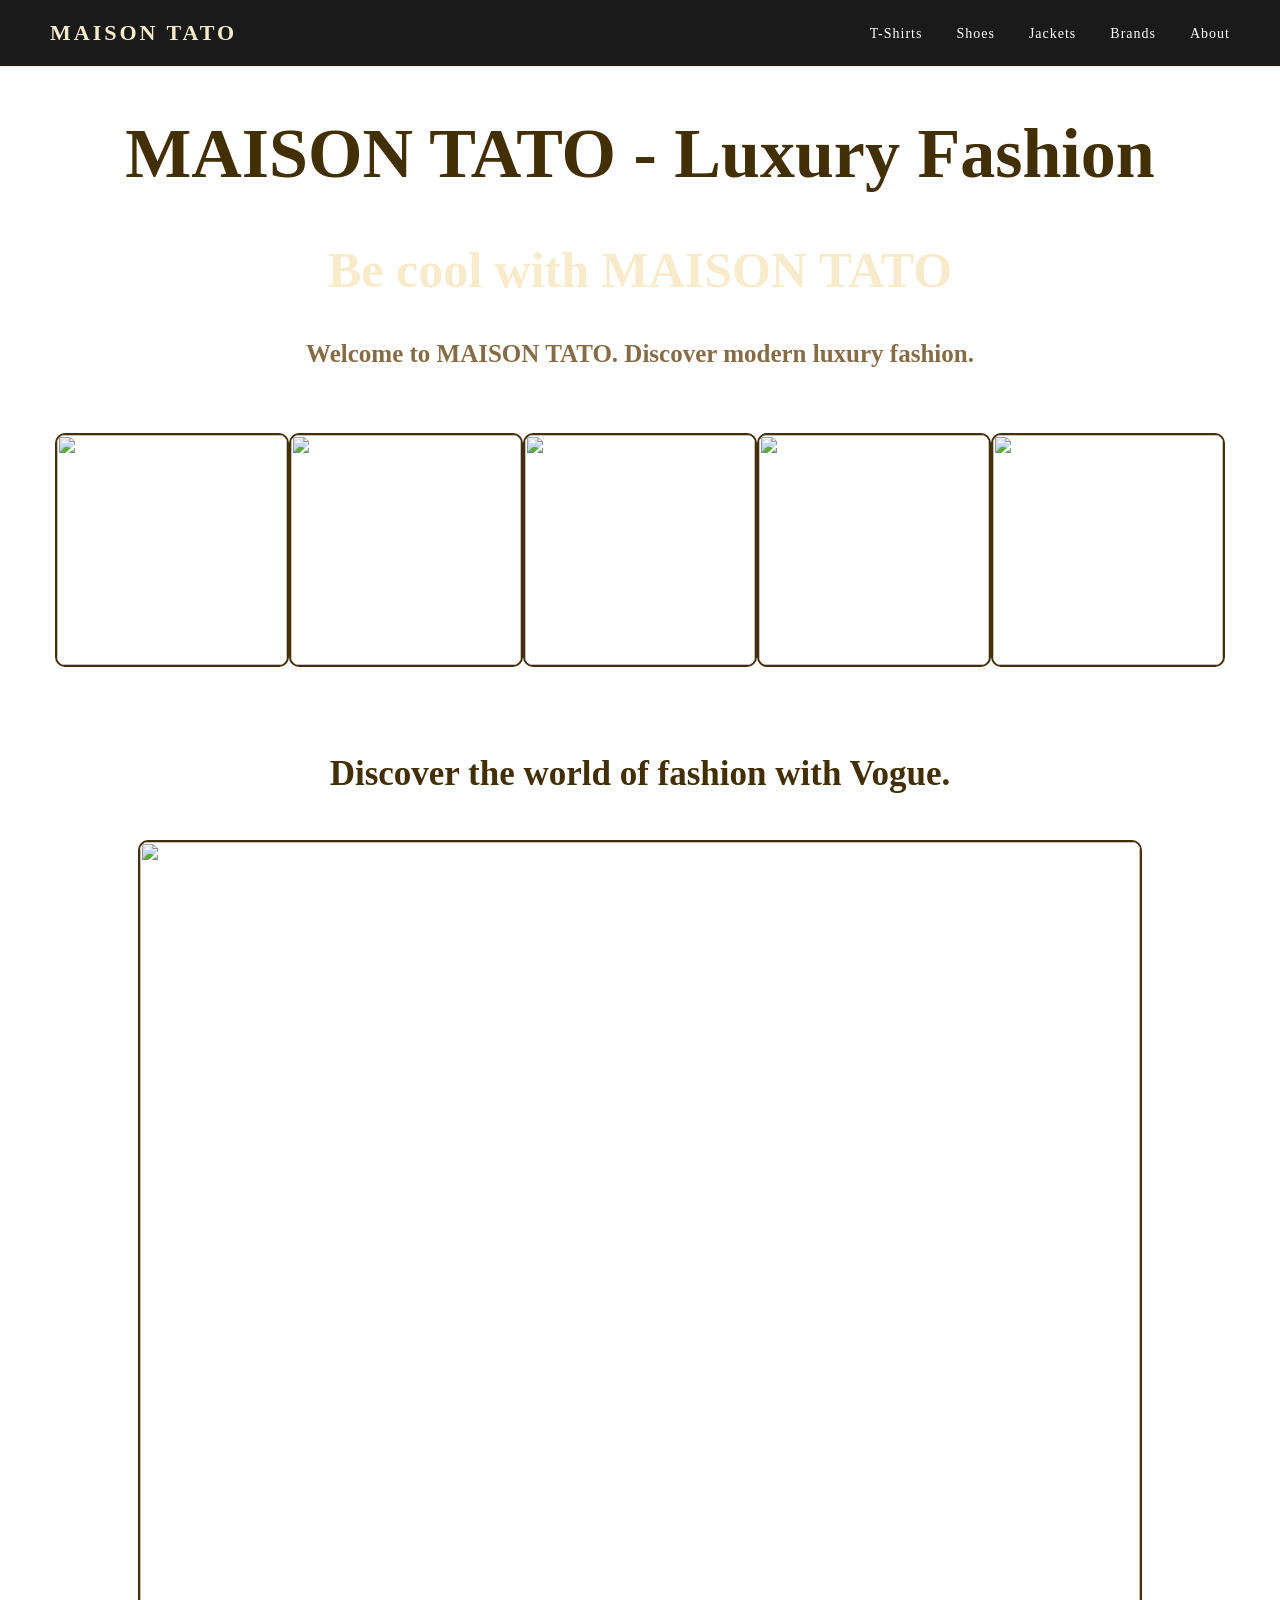
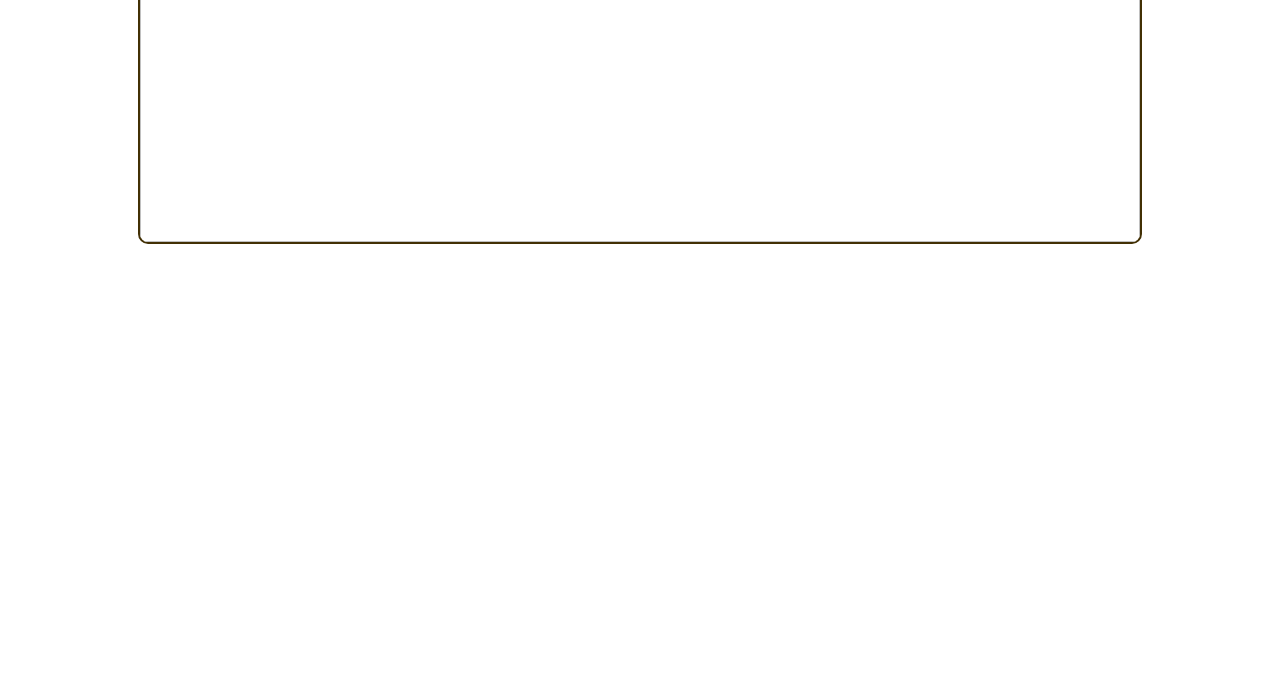
==== index.html @ 7ae5adc0 "Add files via upload" ====
<html>

<head>

<link href="style.css" rel="stylesheet">

<title>Maison Tato - Luxury Fashion</title>



</head>
<body>

<nav class="navbar">

<a href="index.html" class="logo">MAISON TATO</a>

<div class="menu">

<a href="tshirts.html">T-Shirts</a>
<a href="shoes.html">Shoes</a>
<a href="jackets.html">Jackets</a>
<a href="brands.html">Brands</a>
<a href="about.html">About</a>

</div>

</nav>

<h1>MAISON TATO - Luxury Fashion</h1>
<h2>Be cool with MAISON TATO</h2>
<p>Welcome to MAISON TATO. Discover modern luxury fashion.</p>

<div class="gallery">

  <img src="https://encrypted-tbn0.gstatic.com/images?q=tbn:ANd9GcQdyeJsavIzA-caNIQDCf2Fa8oTku66jOsMeQ&s">
  
  <img src="https://www.apetogentleman.com/wp-content/uploads/2020/06/jamesd.jpg">
  
  <img src="https://glamobserver.com/wp-content/uploads/2024/04/image-32.png">
  
  <img src="https://encrypted-tbn0.gstatic.com/images?q=tbn:ANd9GcTtKJ94MTZsLQMupJOZrRz23nrUDBoe6DkLlQ&s">
  
  <img src="https://encrypted-tbn0.gstatic.com/images?q=tbn:ANd9GcTcHQEMiaVzLmT-04Wt9IcV5xnwYXdK9xu7LA&s">
  

</div>

<center>

<h4>Discover the world of fashion with Vogue.</h4>

<img src="https://upload.wikimedia.org/wikipedia/commons/f/f8/VOGUE_LOGO.svg" width="1000">
</center>

<center>
<div style="text-align:center;">
  <iframe 
    width="70%" 
    height="400"
    src="https://www.vogue.fr/video/watch/pusha-t-se-prepare-pour-le-defile-louis-vuitton-de-pharrell-williams-a-paris-2025-01-23"
    frameborder="0"
    allowfullscreen>
  </iframe>
</div>

</center>
<br></br>


</body>

</html>
---- style.css ----
body { margin: 0;
  padding: 0;
  font-family: 'Playfair Display';background: linear-gradient(rgba(255, 255, 255, 0.5), rgba(255, 255, 255, 0.5)),url("https://www.wallpaperboulevard.com/Images/product/crocodile-skin-ppak-l.jpg"); background-size: cover; background-position: center;background-attachment: fixed;}

h1 {color: #423004;
text-align: center;font-size: 70px;}

h2 {color: #F7EBCB;
text-align: center;font-size: 50px;}

h3 {color: #423004;
text-align: center;font-size: 35px}

h4 {color: #423004;
text-align: center;font-size: 35px;}

h5 {color: #423004;
text-align: center;font-size: 70px;}

table {border: 3px solid #C9A227;
border-color: #F7EBCB;}

td {border: 2px solid #C9A227;
border-color: #F7EBCB;}

p {font-size: 25px;
text-align: center;color: #856C44; font-weight: bold;}

ul {list-style-type: square;}

img {border-width: 2px;border: 2px solid #C9A227;
border-color: #423004;border-radius: 10px;}

.navbar{display:flex;
justify-content:space-between;
align-items:center;padding:20px 50px;background-color:#1A1A1A;
border-bottom:1px solid #F7EBCB;
position:sticky;top:0;}

.logo{color:#F7EBCB;
font-size:22px;
letter-spacing:3px;
text-decoration:none;
font-weight:bold;}

.menu a{margin-left:30px;
text-decoration:none;
color:white;
font-size:14px;
letter-spacing:1px;
transition:0.3s;}

.menu a:hover{color:#F7EBCB;}

.gallery {display: flex;
  justify-content: center;
  gap: 40x;
  flex-wrap: wrap;
  padding: 40px}

.gallery img {width: 230px;
  height: auto;
  object-fit: cover;
  transition: 0.3s;
  border-radius: 10px}

.gallery img:hover {transform: scale(1.05);}


.card {text-align: center;
  width: 320px;}

.card img { width: 100%;
  height: 400px;
  object-fit: cover;
  transition: 0.3s;
  border-radius: 10px;}

.card img:hover {transform: scale(1.05);}

.card p { margin-top: 10px;
  font-size: 16px;
  color: #423004;}
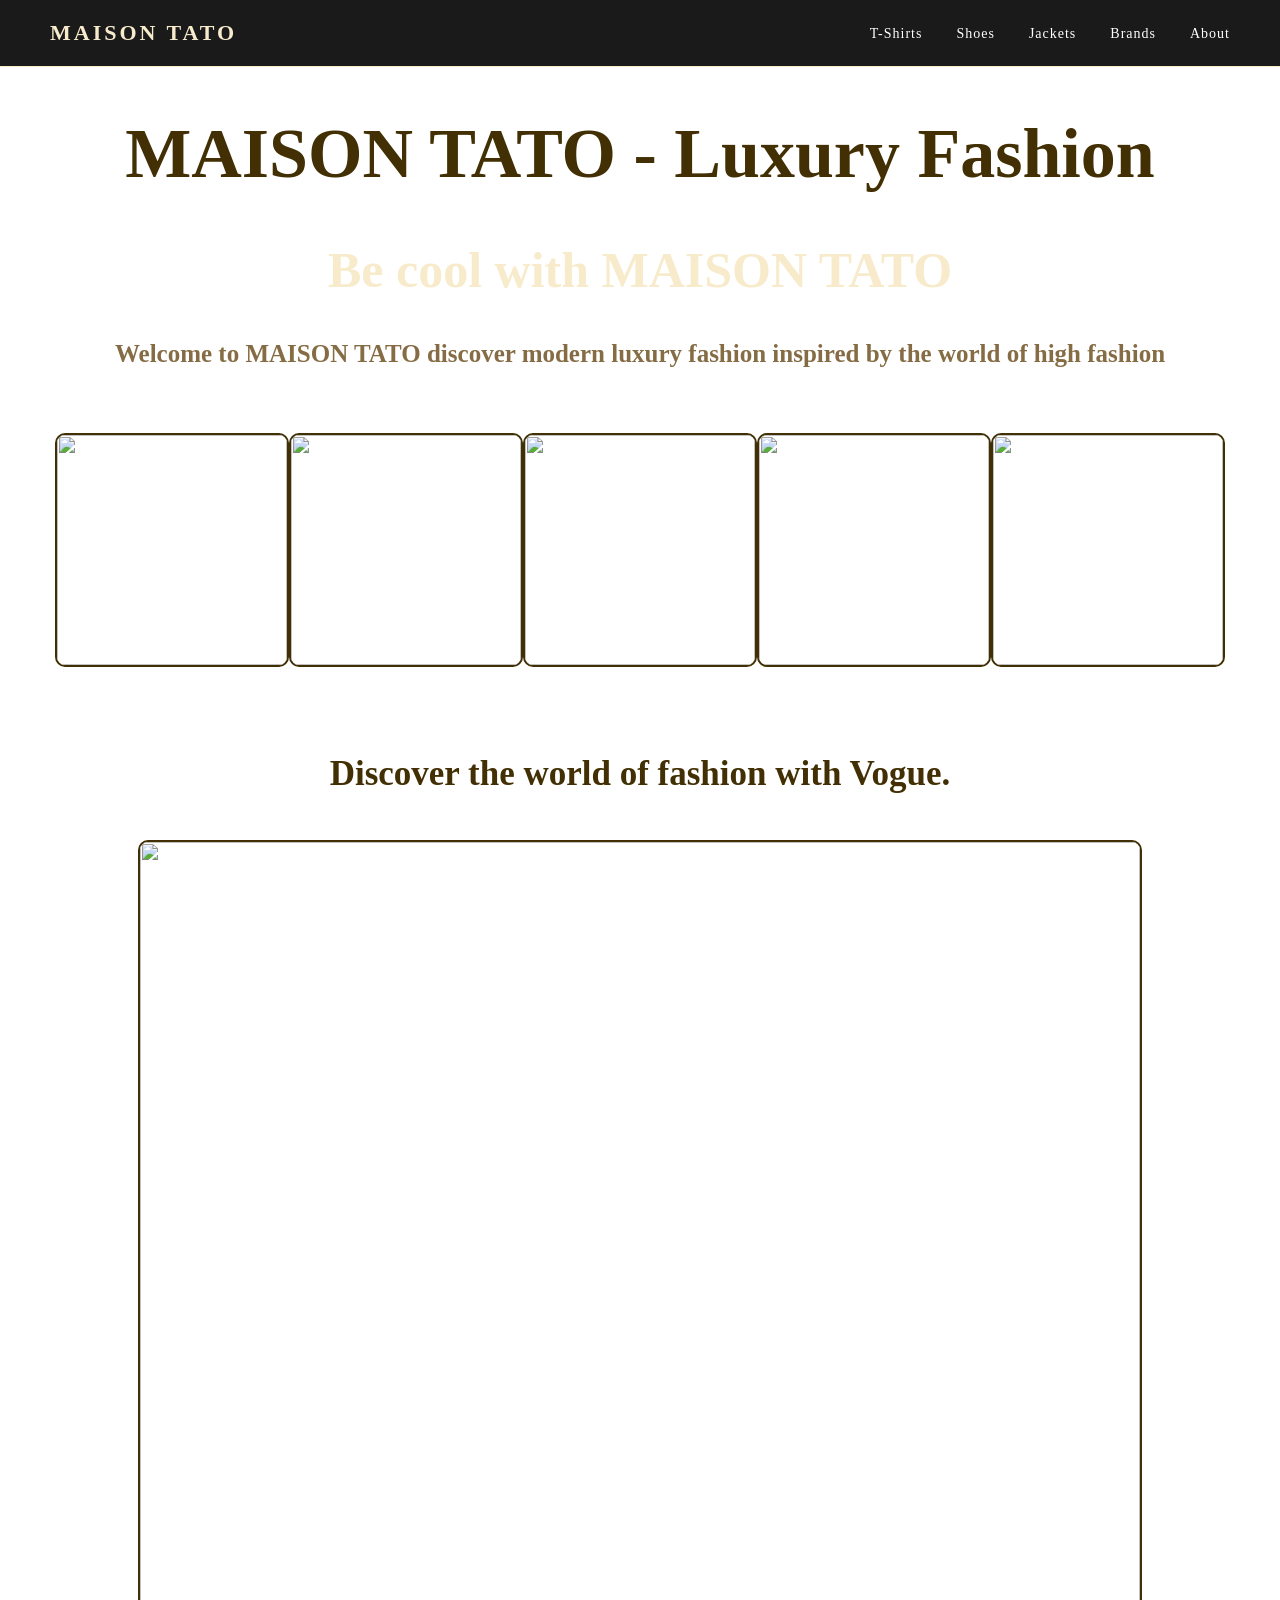
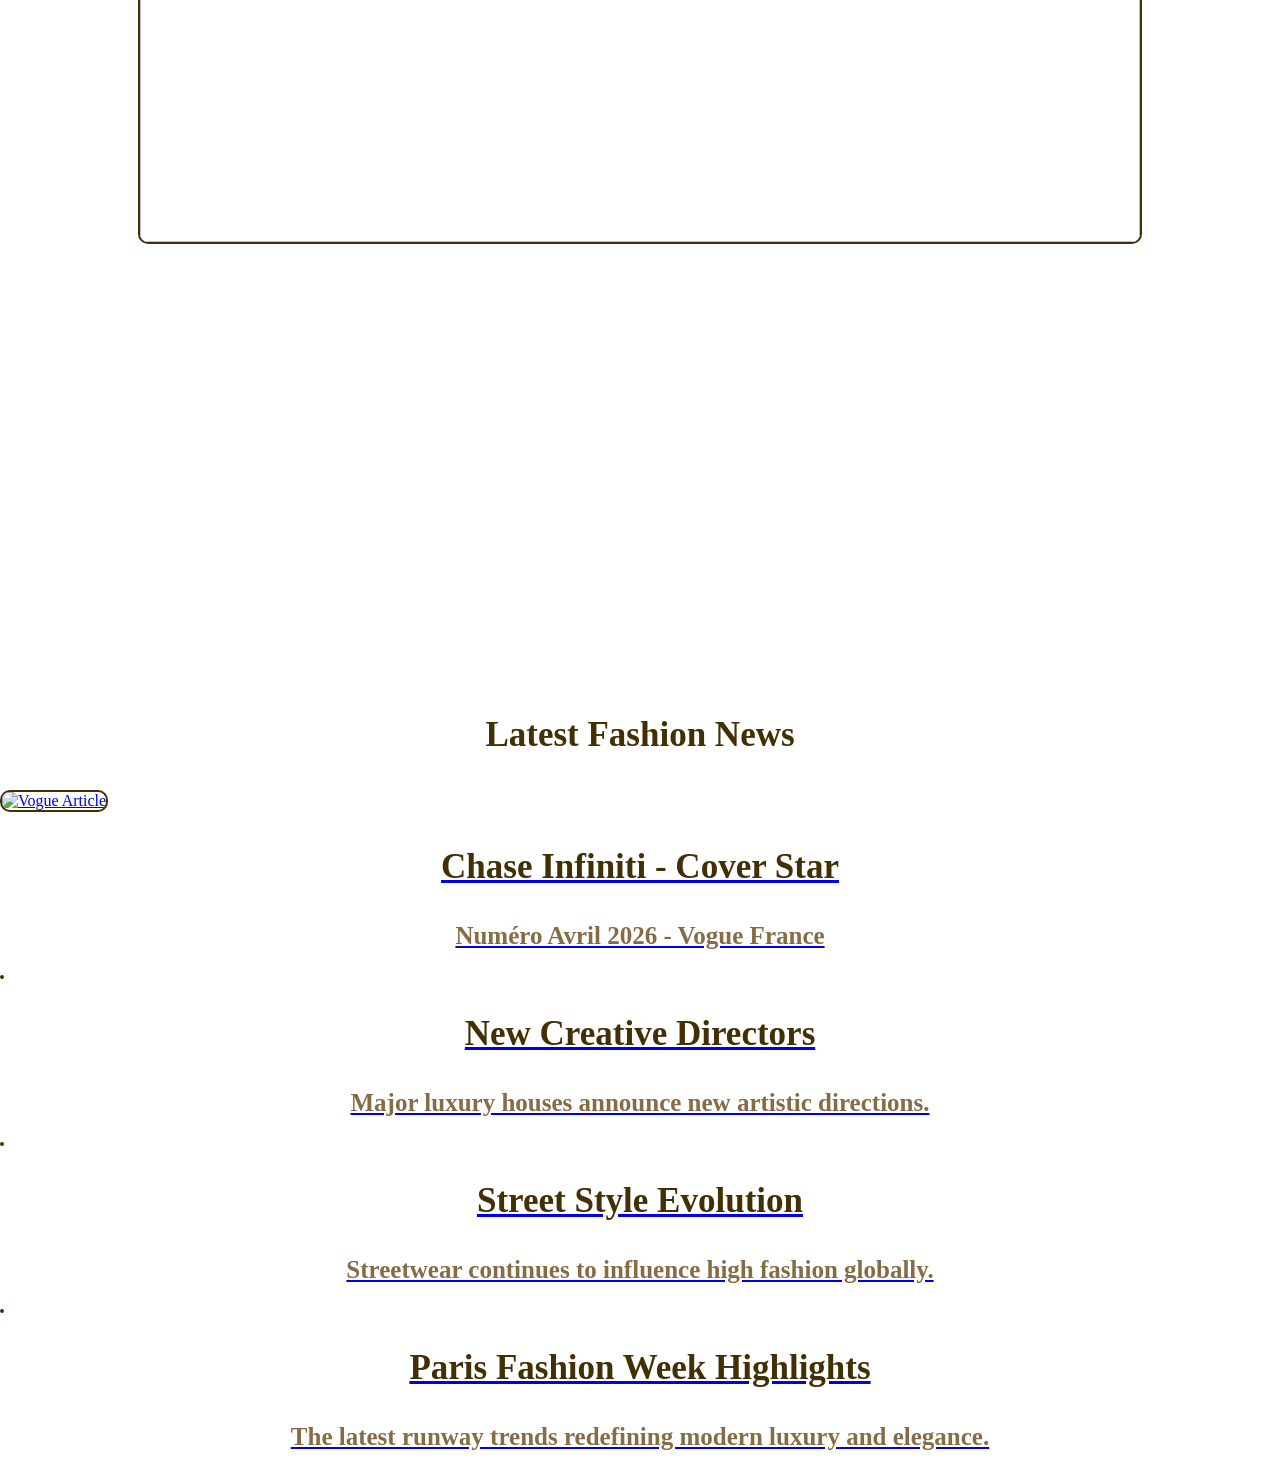
==== commit a817aed2: "Add files via upload" ====
--- a/index.html
+++ b/index.html
@@ -29,7 +29,7 @@
 
 <h1>MAISON TATO - Luxury Fashion</h1>
 <h2>Be cool with MAISON TATO</h2>
-<p>Welcome to MAISON TATO. Discover modern luxury fashion.</p>
+<p>Welcome to MAISON TATO discover modern luxury fashion inspired by the world of high fashion </p>
 
 <div class="gallery">
 
@@ -67,8 +67,61 @@
 </center>
 <br></br>
 
+<section class="news">
 
+  <h3>Latest Fashion News</h3>
+
+  <div class="news-layout">
+
+
+<div class="news-main">
+  <a href="https://www.vogue.fr/article/chase-infiniti-cover-star-numero-avril-2026-vogue-france" target="_blank">
+
+    <img src="https://media.vogue.fr/photos/69b91f6922ea435b9824328f/2:3/w_1920,c_limit/WEB_COVER_BLANC.jpg" alt="Vogue Article">
+
+    <h3>Chase Infiniti - Cover Star</h3>
+    <p>Numéro Avril 2026 - Vogue France</p>
+
+  </a>
+</div>
+
+    <div class="news-side">
+
+      <div class="news-card">
+  <a href="https://www.vogue.fr/article/coulisses-elvis-baz-luhrmann-anna-wintour-conversation-vogue-cafe">
+
+        <img src="https://media.vogue.fr/photos/69abd310fdc9b141bcaad745/2:3/w_1920,c_limit/Vogue%20Cafe%20Paris%20%E2%80%93%20@louisaws%20%E2%80%93%20Louis%20A.%20W.%20Sheridan-4412.jpg" alt="">
+        <h3>New Creative Directors</h3>
+        <p>Major luxury houses announce new artistic directions.</p>
+  </a>
+
+      </div>
+
+      <div class="news-card">
+  <a href="https://www.vogue.fr/article/officewear-astuces-style-simples-bureau-2026">
+
+        <img src="https://media.vogue.fr/photos/698c920ca16ab4286d100a8f/1:1/w_640,c_limit/2260977882" alt="">
+        <h3>Street Style Evolution</h3>
+        <p>Streetwear continues to influence high fashion globally.</p>
+  </a>
+
+      </div>
+
+    <div class="news-card">
+  <a href="https://www.vogue.fr/article/fashion-week-paris-evenements-mode-ouverts-public">
+
+      <img src="https://media.vogue.fr/photos/62cdd0e5a85f6a7a369ea235/1:1/w_640,c_limit/Rianne+van+Rompaey+by+Alasdair+McLellan+Vogue+Paris+September+2019+(2)-2.jpg" alt="">
+      <h3>Paris Fashion Week Highlights</h3>
+      <p>The latest runway trends redefining modern luxury and elegance.</p>
+  </a>
+
+    </div>
+
+    </div>
+    </div>
+
+
+
+</section>
 </body>
-
 </html>
-
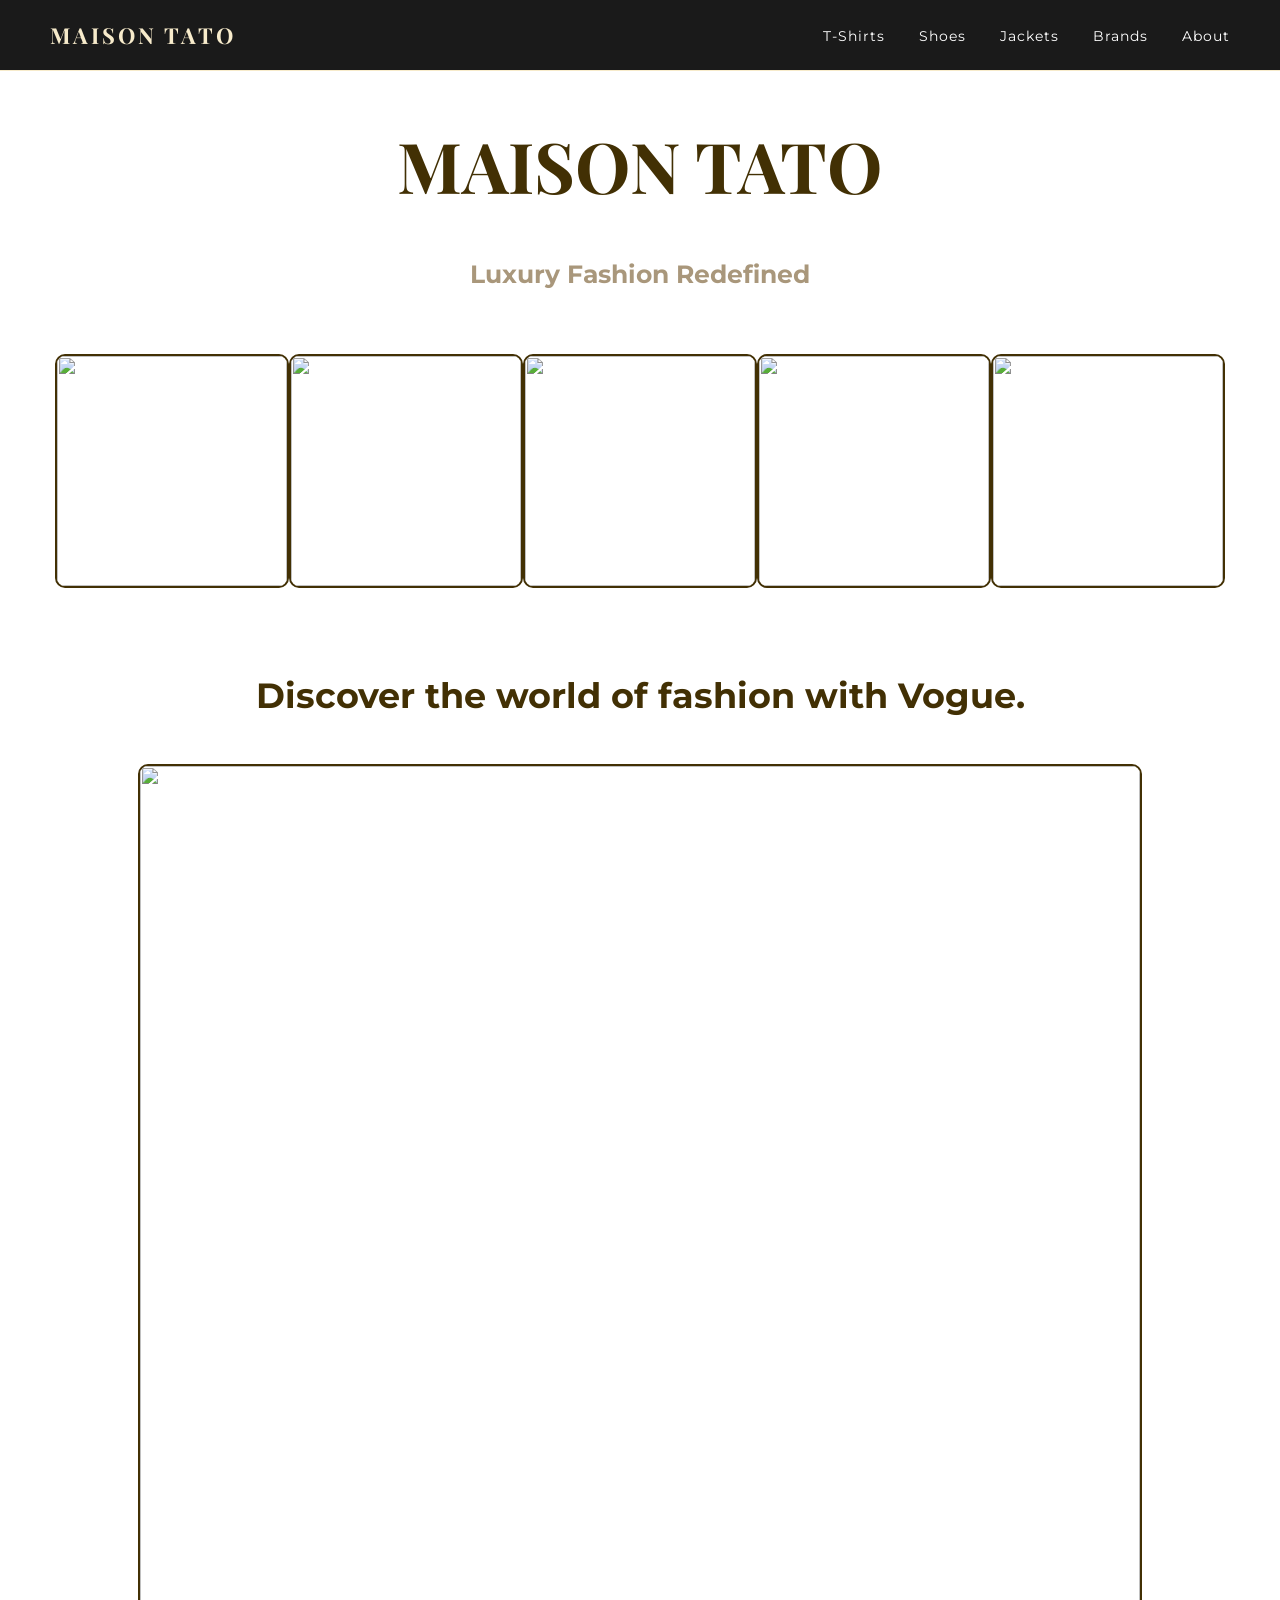
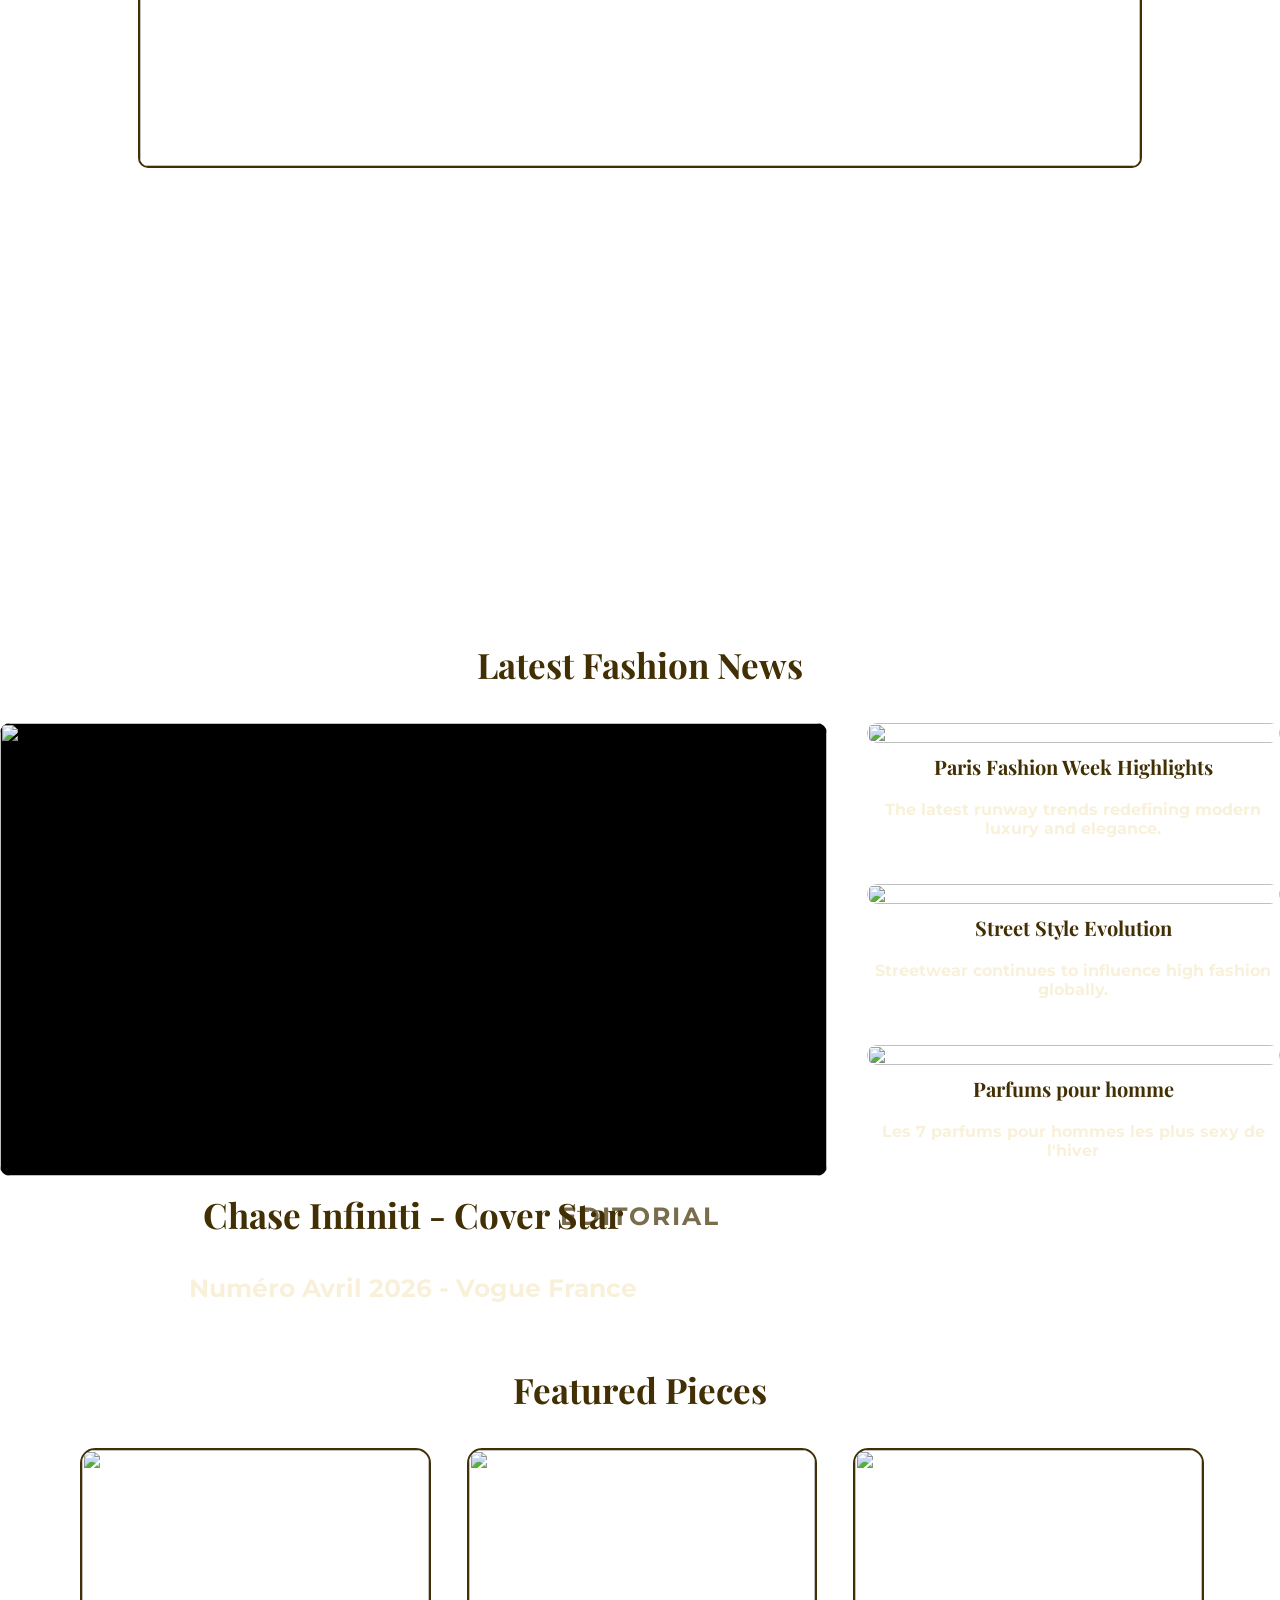
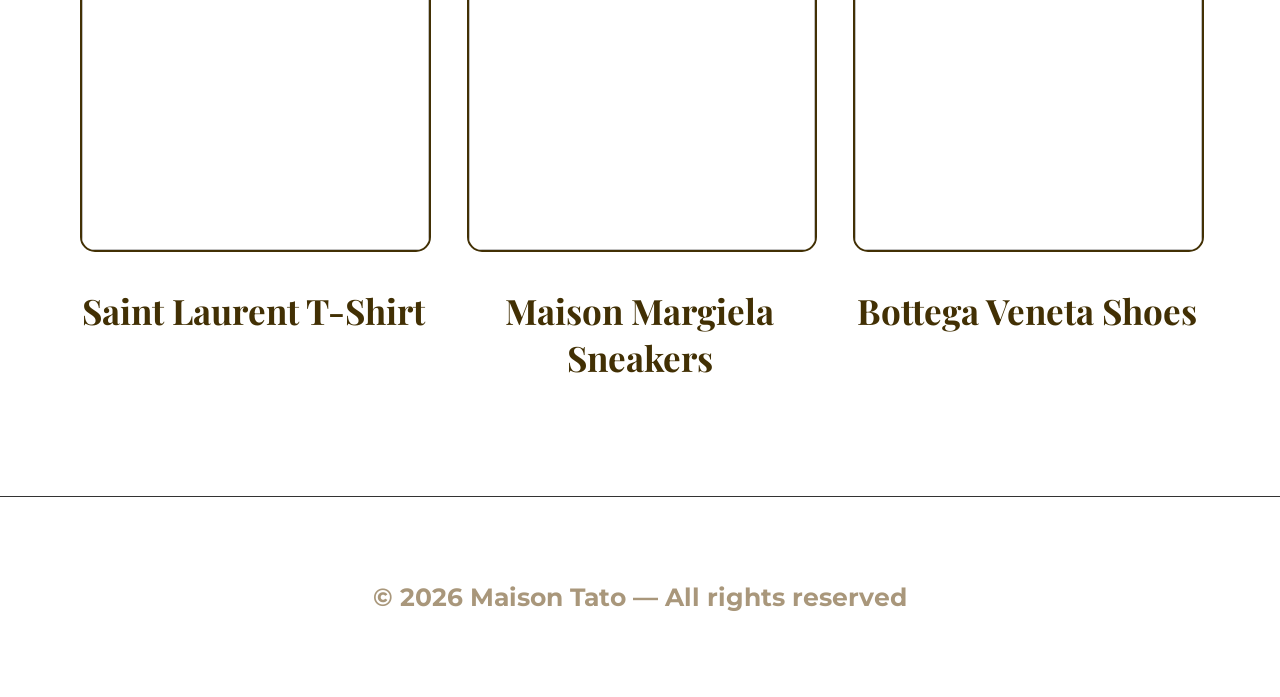
==== commit 82588b75: "Add files via upload" ====
--- a/index.html
+++ b/index.html
@@ -3,7 +3,8 @@
 <head>
 
 <link href="style.css" rel="stylesheet">
-
+<link href="https://fonts.googleapis.com/css2?family=Montserrat:wght@300;400;500;700&display=swap" rel="stylesheet">
+<link href="https://fonts.googleapis.com/css2?family=Playfair+Display:wght@400;600&display=swap" rel="stylesheet">
 <title>Maison Tato - Luxury Fashion</title>
 
 
@@ -27,10 +28,8 @@
 
 </nav>
 
-<h1>MAISON TATO - Luxury Fashion</h1>
-<h2>Be cool with MAISON TATO</h2>
-<p>Welcome to MAISON TATO discover modern luxury fashion inspired by the world of high fashion </p>
-
+<h1>MAISON TATO</h1>
+<p>Luxury Fashion Redefined</p>
 <div class="gallery">
 
   <img src="https://encrypted-tbn0.gstatic.com/images?q=tbn:ANd9GcQdyeJsavIzA-caNIQDCf2Fa8oTku66jOsMeQ&s">
@@ -87,15 +86,16 @@
 
     <div class="news-side">
 
-      <div class="news-card">
-  <a href="https://www.vogue.fr/article/coulisses-elvis-baz-luhrmann-anna-wintour-conversation-vogue-cafe">
+  
+<div class="news-card">
+  <a href="https://www.vogue.fr/article/fashion-week-paris-evenements-mode-ouverts-public">
 
-        <img src="https://media.vogue.fr/photos/69abd310fdc9b141bcaad745/2:3/w_1920,c_limit/Vogue%20Cafe%20Paris%20%E2%80%93%20@louisaws%20%E2%80%93%20Louis%20A.%20W.%20Sheridan-4412.jpg" alt="">
-        <h3>New Creative Directors</h3>
-        <p>Major luxury houses announce new artistic directions.</p>
+      <img src="https://media.vogue.fr/photos/62cdd0e5a85f6a7a369ea235/1:1/w_640,c_limit/Rianne+van+Rompaey+by+Alasdair+McLellan+Vogue+Paris+September+2019+(2)-2.jpg" alt="">
+      <h3>Paris Fashion Week Highlights</h3>
+      <p>The latest runway trends redefining modern luxury and elegance.</p>
   </a>
 
-      </div>
+    </div>
 
       <div class="news-card">
   <a href="https://www.vogue.fr/article/officewear-astuces-style-simples-bureau-2026">
@@ -107,21 +107,53 @@
 
       </div>
 
-    <div class="news-card">
-  <a href="https://www.vogue.fr/article/fashion-week-paris-evenements-mode-ouverts-public">
+      <div class="news-card">
 
-      <img src="https://media.vogue.fr/photos/62cdd0e5a85f6a7a369ea235/1:1/w_640,c_limit/Rianne+van+Rompaey+by+Alasdair+McLellan+Vogue+Paris+September+2019+(2)-2.jpg" alt="">
-      <h3>Paris Fashion Week Highlights</h3>
-      <p>The latest runway trends redefining modern luxury and elegance.</p>
+  <a href="https://www.vogue.fr/vogue-hommes/article/nouveaux-parfums-homme-sexy">
+
+        <img src="https://media.vogue.fr/photos/6270045216e7db063790f4fd/1:1/w_640,c_limit/263590102_275047184589584_4933504028669683398_n.jpg" alt="">
+        <h3>Parfums pour homme </h3>
+        <p>Les 7 parfums pour hommes les plus sexy de l'hiver</p>
   </a>
 
-    </div>
+      </div>
 
     </div>
     </div>
 
+<p class="label">EDITORIAL</p>
+
+</section>
 
 
+<section class="products">
+<h3>Featured Pieces</h2>
+
+<div class="product-grid">
+
+<div class="product">
+<img src="https://saint-laurent.dam.kering.com/m/286701004f9f1b9b/eCom-844555YCL368566_A.jpg">
+<h3>Saint Laurent T-Shirt</h3>
+</div>
+
+<div class="product">
+<img src="https://groupie.store/cdn/shop/files/7.27.23-145.jpg?v=1690770270">
+<h3>Maison Margiela Sneakers</h3>
+</div>
+
+<div class="product">
+<img src="https://bottega-veneta.dam.kering.com/asset/3835deb2-41d5-4039-812b-4d1627fb33ff/Medium/867806V2ED02006_B.jpg">
+<h3>Bottega Veneta Shoes</h3>
+</div>
+
+</div>
 </section>
+
+
+<div class="footer">
+<p>© 2026 Maison Tato — All rights reserved</p>
+</div>
+
+
 </body>
 </html>
--- a/style.css
+++ b/style.css
@@ -1,13 +1,19 @@
 
 body { margin: 0;
   padding: 0;
-  font-family: 'Playfair Display';background: linear-gradient(rgba(255, 255, 255, 0.5), rgba(255, 255, 255, 0.5)),url("https://www.wallpaperboulevard.com/Images/product/crocodile-skin-ppak-l.jpg"); background-size: cover; background-position: center;background-attachment: fixed;}
+  font-family: 'Montserrat';background: linear-gradient(rgba(255, 255, 255, 0.5), rgba(255, 255, 255, 0.5)),url("https://www.wallpaperboulevard.com/Images/product/crocodile-skin-ppak-l.jpg"); background-size: cover; background-position: center;background-attachment: fixed;  }
+
+h1, h2, h3 {font-family: 'Playfair Display', serif;}
 
 h1 {color: #423004;
 text-align: center;font-size: 70px;}
 
 h2 {color: #F7EBCB;
 text-align: center;font-size: 50px;}
+
+a {text-decoration: none;
+  color: inherit;}
+
 
 h3 {color: #423004;
 text-align: center;font-size: 35px}
@@ -25,7 +31,7 @@
 border-color: #F7EBCB;}
 
 p {font-size: 25px;
-text-align: center;color: #856C44; font-weight: bold;}
+text-align: center;color: #856C44; font-weight: bold; opacity:0.7;}
 
 ul {list-style-type: square;}
 
@@ -36,13 +42,14 @@
 justify-content:space-between;
 align-items:center;padding:20px 50px;background-color:#1A1A1A;
 border-bottom:1px solid #F7EBCB;
-position:sticky;top:0;}
+position:sticky;top:0; backdrop-filter: blur(10px);  z-index: 1000;}
 
 .logo{color:#F7EBCB;
 font-size:22px;
 letter-spacing:3px;
 text-decoration:none;
-font-weight:bold;}
+font-weight:bold;font-family: 'Playfair Display'
+}
 
 .menu a{margin-left:30px;
 text-decoration:none;
@@ -60,7 +67,7 @@
   padding: 40px}
 
 .gallery img {width: 230px;
-  height: auto;
+  height: autoU;
   object-fit: cover;
   transition: 0.3s;
   border-radius: 10px}
@@ -75,10 +82,83 @@
   height: 400px;
   object-fit: cover;
   transition: 0.3s;
-  border-radius: 10px;}
+  border-radius: 10px;
+ filter: grayscale(20%);}
 
 .card img:hover {transform: scale(1.05);}
 
 .card p { margin-top: 10px;
   font-size: 16px;
-  color: #423004;}+  color: #423004;}
+
+.news-layout {display: grid;
+  grid-template-columns: 2fr 1fr;
+  gap: 40px;
+  align-items: start;}
+
+.news-main img {width: 100%;
+  height: auto;
+  object-fit: contain;
+  background-color: #000;
+  border-radius: 10px;}
+
+.news-main h3 {font-size: 35px;
+  margin-top: 15px;
+  color: #423004;}
+
+.news-main p {font-size: 25px;
+  color: #F7EBCB;}
+
+.news-side { display: flex;
+  flex-direction: column;
+  gap: 30px;}
+
+.news-card {width: 100%;}
+
+.news-card img {width: 100%;
+  max-height: 320px;
+  object-fit: contain;
+  object-position: center;
+  border-radius: 10px;}
+
+.news-card img:hover {transform: scale(1.03);}
+
+.news-card h3 {font-size: 20px;
+  margin-top: 10px;
+  color: #423004;}
+
+.news-card p { font-size: 16px;
+  color: #F7EBCB;}
+.news-main a { text-decoration: none;
+  color: inherit;}
+
+.news-card img {border: none;}
+
+.news-main img{border: none;}
+
+.news-card a {text-decoration: none;
+  color: inherit;}
+
+.label {font-size: 25px;
+  letter-spacing: 2px;
+  color: #423004;
+  margin-bottom: 20px;}
+
+.products {padding:80px;}
+
+.product-grid {display:grid;
+  grid-template-columns:repeat(auto-fit,minmax(280px,1fr));
+  gap:40px;}
+
+.product {text-align:center;}
+
+.product img {width:100%;
+  height:400px;
+  object-fit:cover;
+  border-radius:15px;}
+
+.product img:hover {transform:scale(1.05);}
+
+.footer {text-align:center;
+  padding:60px;
+  border-top:1px solid #333;}
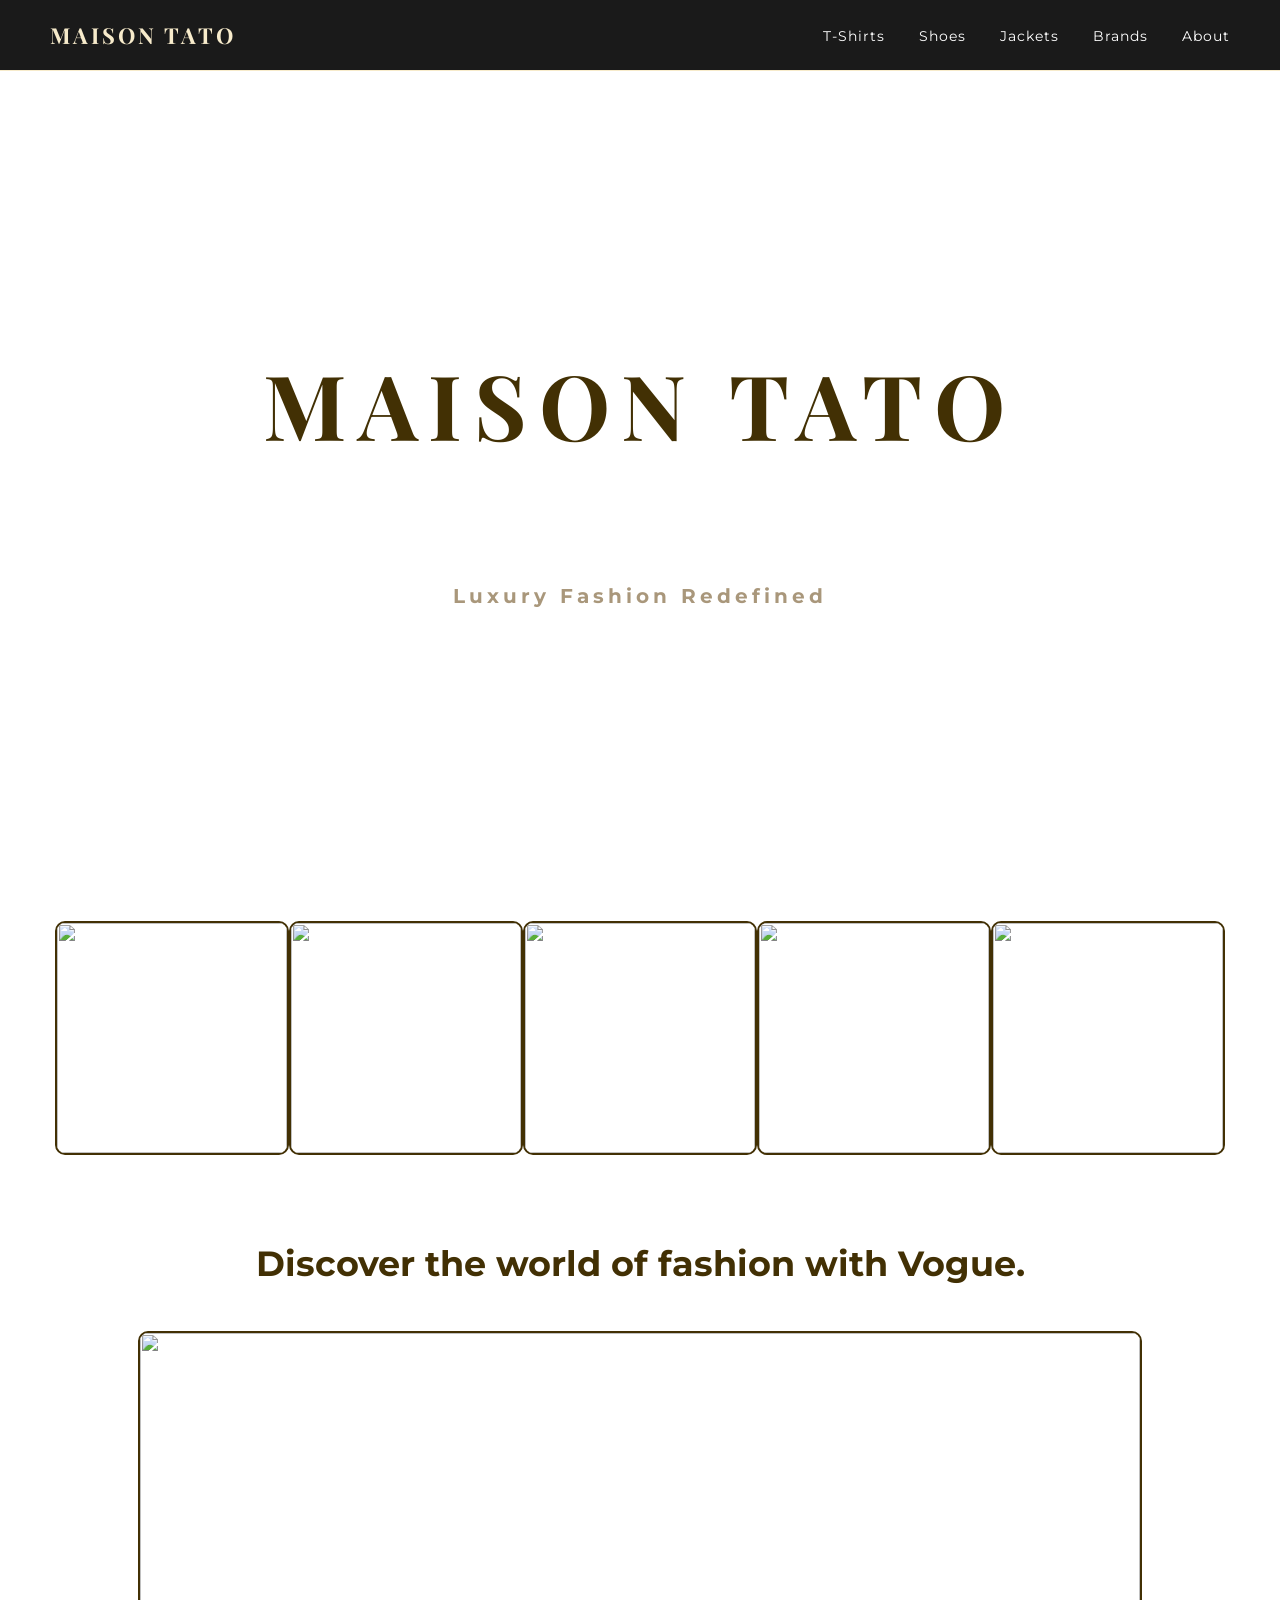
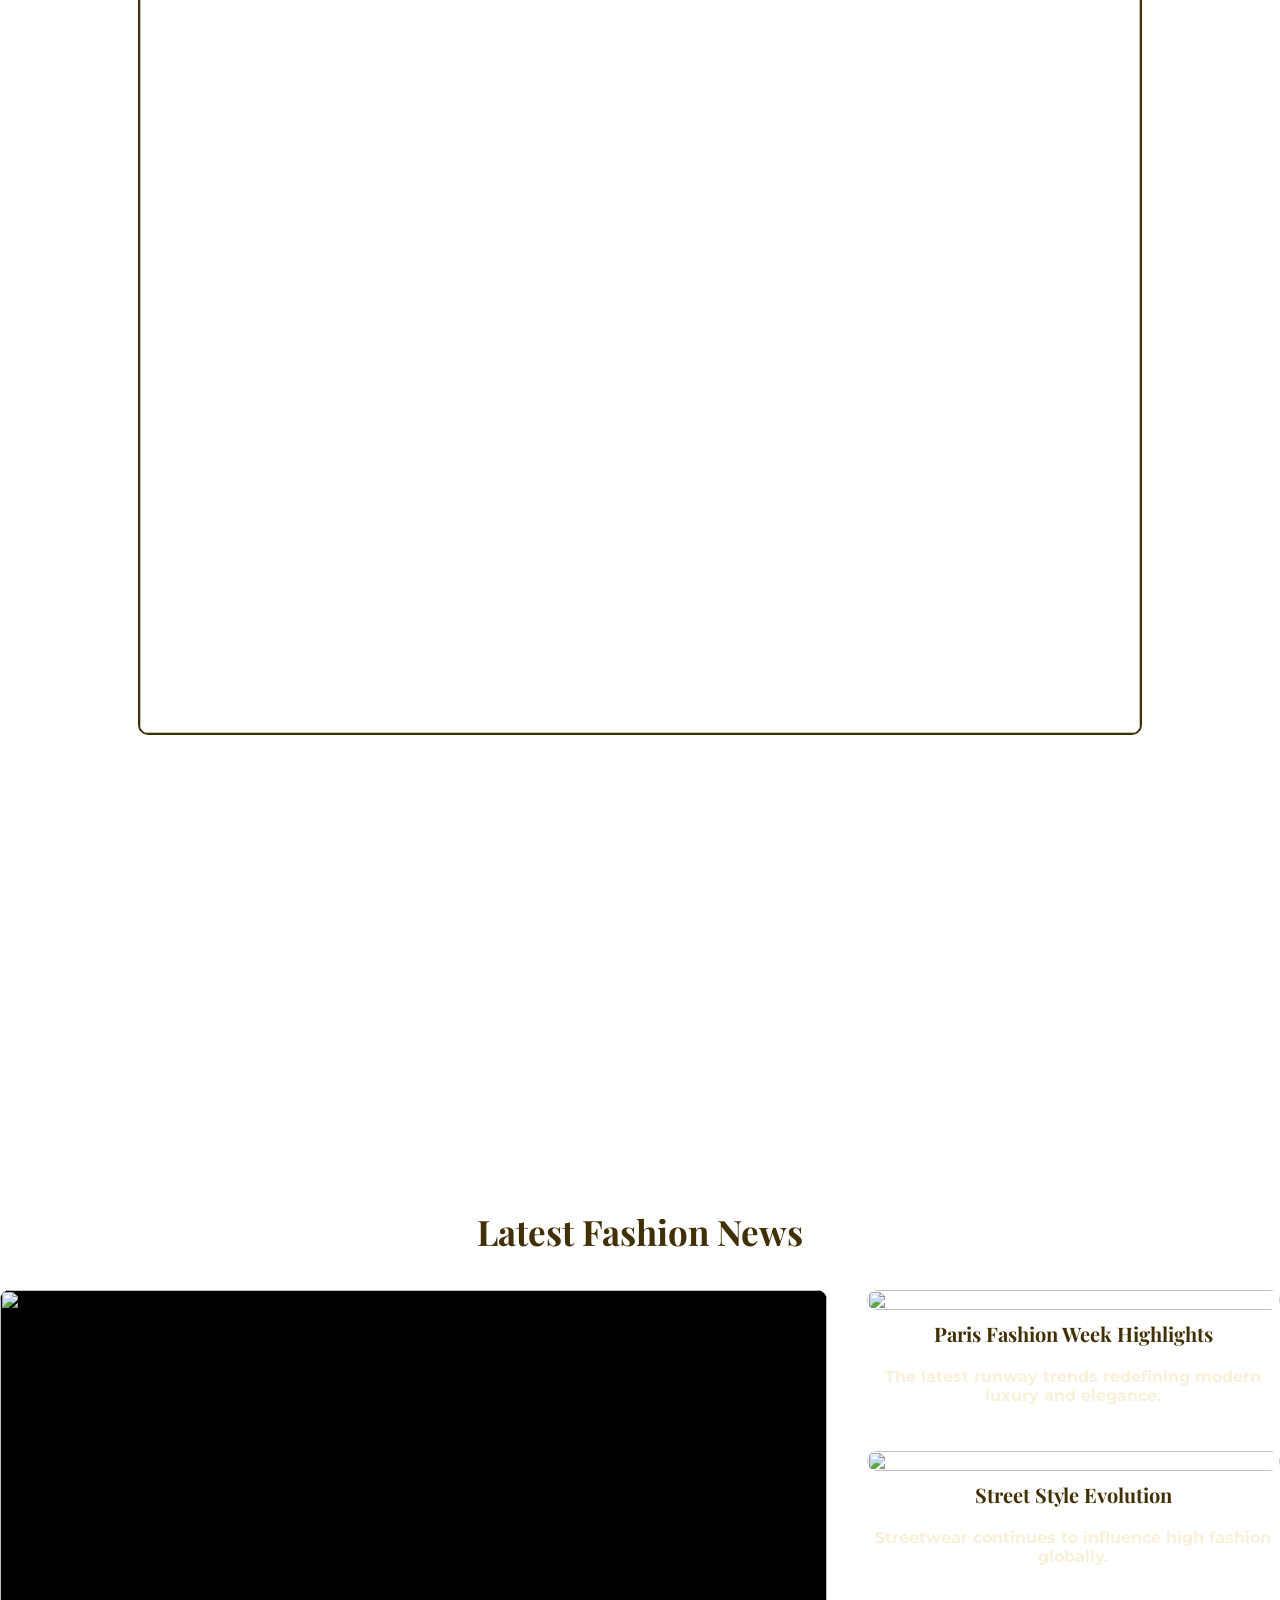
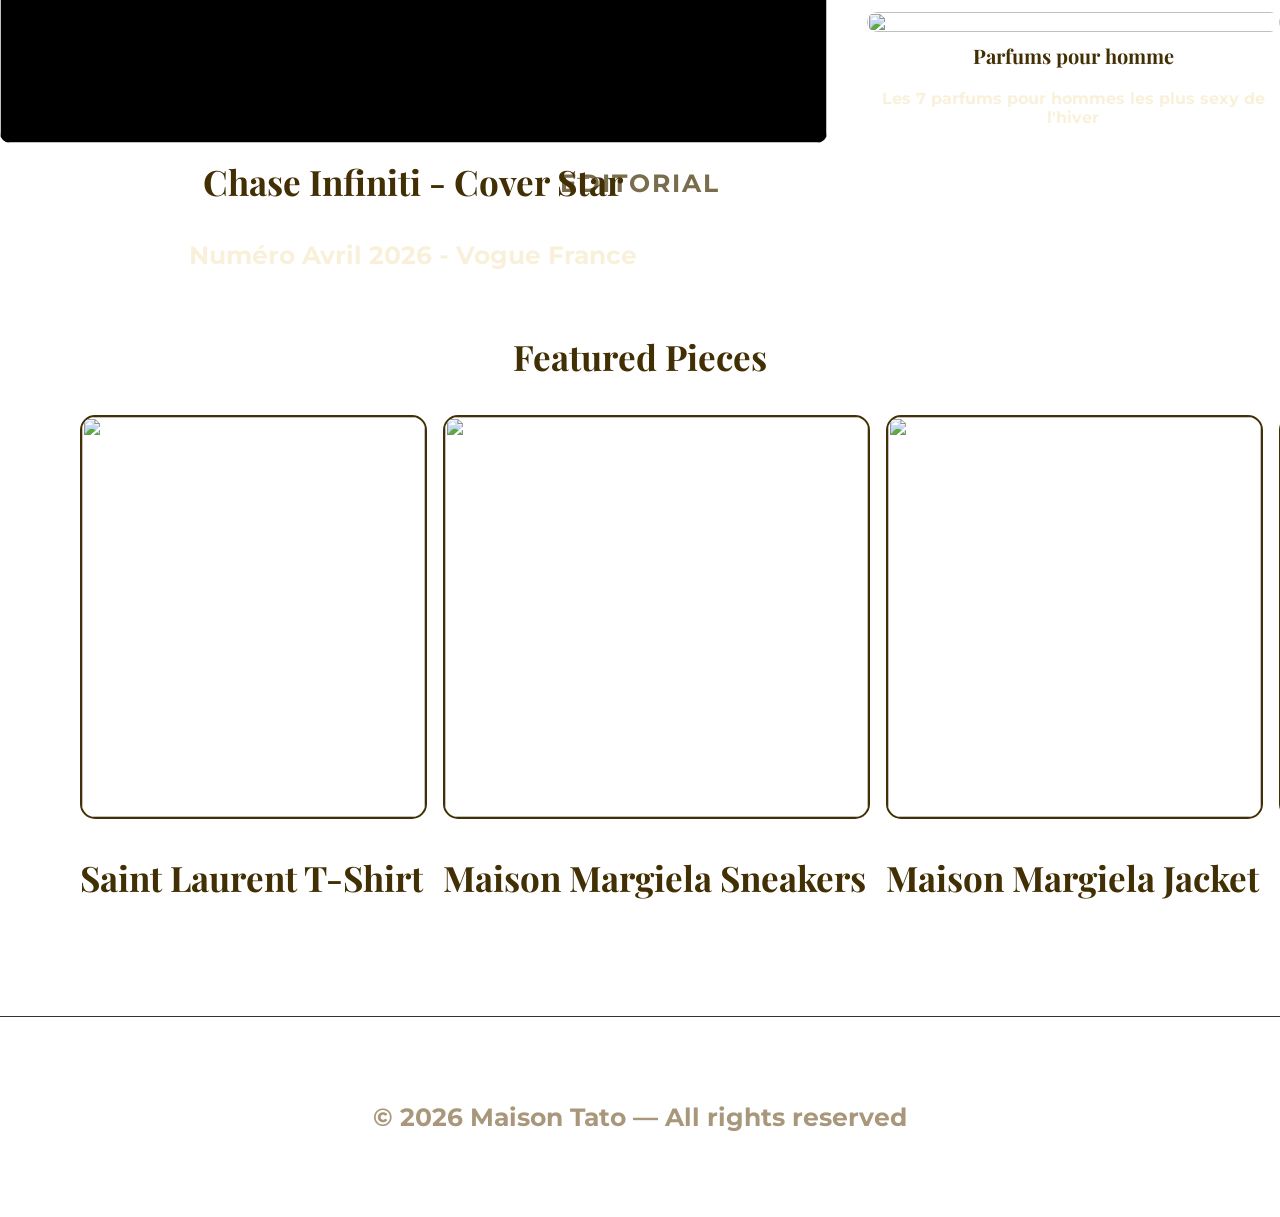
==== commit 2cc2d302: "Add files via upload" ====
--- a/index.html
+++ b/index.html
@@ -10,6 +10,7 @@
 
 
 </head>
+
 <body>
 
 <nav class="navbar">
@@ -24,13 +25,15 @@
 <a href="brands.html">Brands</a>
 <a href="about.html">About</a>
 
-</div>
 
 </nav>
 
+
+<section class="hero">
 <h1>MAISON TATO</h1>
 <p>Luxury Fashion Redefined</p>
-<div class="gallery">
+
+</section><div class="gallery">
 
   <img src="https://encrypted-tbn0.gstatic.com/images?q=tbn:ANd9GcQdyeJsavIzA-caNIQDCf2Fa8oTku66jOsMeQ&s">
   
@@ -136,15 +139,27 @@
 <h3>Saint Laurent T-Shirt</h3>
 </div>
 
+
 <div class="product">
 <img src="https://groupie.store/cdn/shop/files/7.27.23-145.jpg?v=1690770270">
 <h3>Maison Margiela Sneakers</h3>
 </div>
 
-<div class="product">
-<img src="https://bottega-veneta.dam.kering.com/asset/3835deb2-41d5-4039-812b-4d1627fb33ff/Medium/867806V2ED02006_B.jpg">
-<h3>Bottega Veneta Shoes</h3>
-</div>
+  <div class="product">
+    <img src="https://static.luck-d.com/product/35260/thumb_MAISON_MARGIELA_WOOL_COAT_BLUE_STRIPES_WMNS_SI0AA0005S44580524_1026183033232913.png">
+    <h3>Maison Margiela Jacket</h3>
+  </div>
+
+
+  <div class="product">
+     <img src="https://www.miumiu.com/content/dam/miumiubkg_products/5/5E1/5E165E/Z5OF0379/5E165E_Z5O_F0379_F_D005_SLR.jpg">
+    <h3>New Balance x Miu Miu</h3>
+  </div>
+
+  <div class="product">
+ <img src="https://media.loropiana.com/PRODUCTS/HYBRIS/FAF/FAF6690/51CF/FR/4B3973DF-0A67-484C-8D18-53FF8755E2F8_FAF6690_51CF_SMALL.jpg">
+    <h3>Loro Piana T-Shirt</h3>
+  </div>
 
 </div>
 </section>
@@ -154,6 +169,5 @@
 <p>© 2026 Maison Tato — All rights reserved</p>
 </div>
 
-
 </body>
 </html>
--- a/style.css
+++ b/style.css
@@ -162,3 +162,155 @@
 .footer {text-align:center;
   padding:60px;
   border-top:1px solid #333;}
+
+.product-grid {
+  display: flex;
+  gap: 20px;
+  animation: slide 15s linear infinite;
+  width: max-content;
+}
+
+.products {
+  overflow: hidden;
+}
+@keyframes slide {
+  0% {
+    transform: translateX(0);
+  }
+  100% {
+    transform: translateX(-50%);
+  }
+} /* ← FERME ICI */
+
+/* HERO CLEAN */
+.hero {
+  height: 90vh;
+  display: flex;
+  flex-direction: column;
+  justify-content: center;
+  align-items: center;
+  gap: 120px; /* ← TON ESPACE LUXE */
+  text-align: center;
+}
+
+.hero h1 {
+  font-size: 90px;
+  color: #423004;
+  letter-spacing: 12px;
+  margin: 0;
+}
+
+.hero p {
+  font-size: 20px;
+  opacity: 0.7;
+  letter-spacing: 4px;
+  margin: 0;
+}
+
+@keyframes slide {
+  0% { transform: translateX(0); }
+  100% { transform: translateX(-50%); }
+* {
+  scroll-behavior: smooth;
+}
+.product img {
+  filter: contrast(105%) brightness(95%);
+}
+h3 {
+  position: relative;
+}
+
+h3::after {
+  content: "";
+  display: block;
+  width: 60px;
+  height: 2px;
+  background: #C9A227;
+  margin: 10px auto;
+}
+.navbar {
+  background: rgba(20,20,20,0.6);
+  backdrop-filter: blur(25px);
+}
+.product {
+  transition: 0.4s;
+}
+
+.product:hover {
+  transform: translateY(-10px);
+  box-shadow: 0 20px 40px rgba(0,0,0,0.2);
+}
+.login-page {
+  height: 100vh;
+  display: flex;
+  justify-content: center;
+  align-items: center;
+
+  background: linear-gradient(rgba(0,0,0,0.6), rgba(0,0,0,0.8)),
+  url("https://images.unsplash.com/photo-1521334884684-d80222895322");
+
+  background-size: cover;
+  background-position: center;
+}
+
+.login-box {
+  background: rgba(0,0,0,0.7);
+  padding: 60px 50px;
+  width: 350px;
+  text-align: center;
+  backdrop-filter: blur(15px);
+  border: 1px solid rgba(255,255,255,0.1);
+}
+
+.login-box h2 {
+  color: #F7EBCB;
+  letter-spacing: 5px;
+  margin-bottom: 10px;
+}
+
+.vip {
+  color: #C9A227;
+  font-size: 12px;
+  letter-spacing: 3px;
+  margin-bottom: 40px;
+}
+
+.login-box input {
+  width: 100%;
+  padding: 12px;
+  margin-bottom: 20px;
+  background: transparent;
+  border: none;
+  border-bottom: 1px solid #aaa;
+  color: white;
+  outline: none;
+}
+
+.login-box input::placeholder {
+  color: #888;
+}
+
+.login-box button {
+  width: 100%;
+  padding: 12px;
+  background: transparent;
+  border: 1px solid #C9A227;
+  color: #C9A227;
+  letter-spacing: 2px;
+  cursor: pointer;
+  transition: 0.3s;
+}
+
+.login-box button:hover {
+  background: #C9A227;
+  color: black;
+}
+
+.sub {
+  margin-top: 20px;
+  font-size: 12px;
+  color: #777;
+}
+.login-box {
+  box-shadow: 0 20px 60px rgba(0,0,0,0.6);
+}
